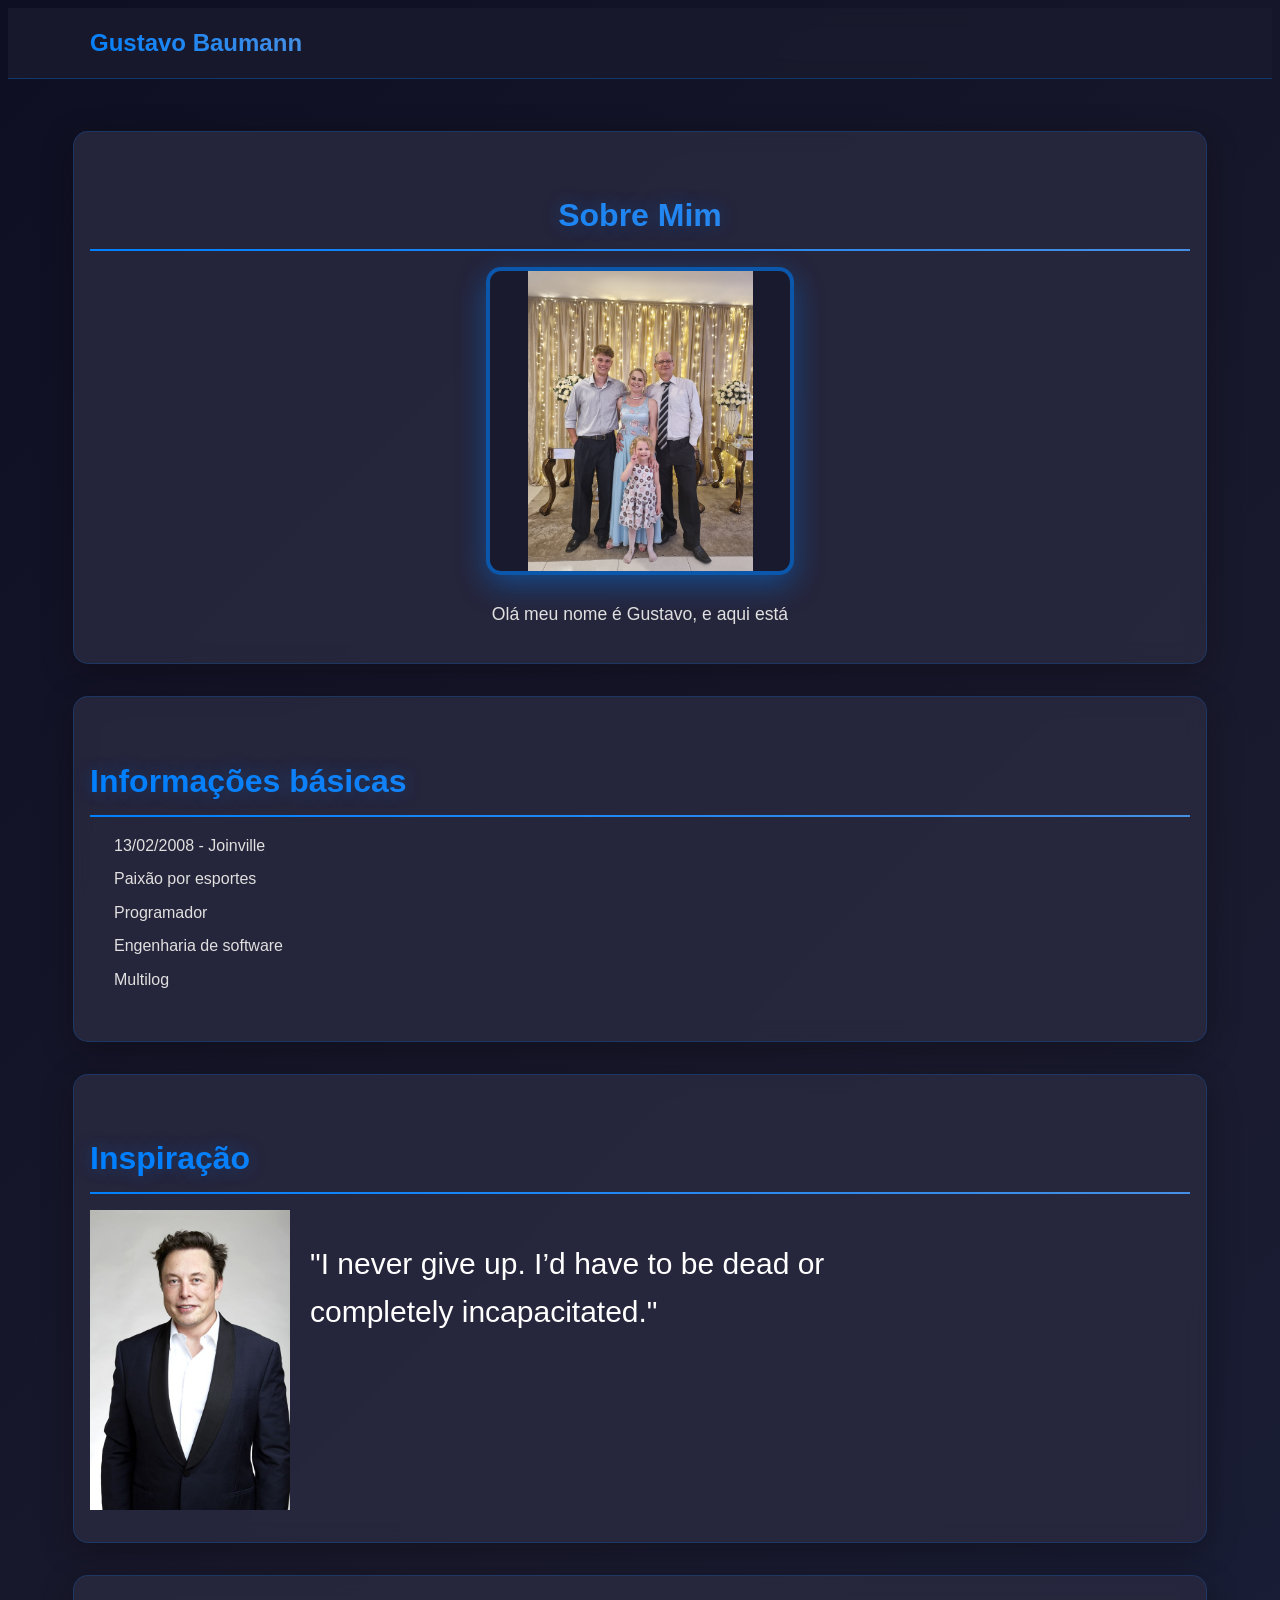
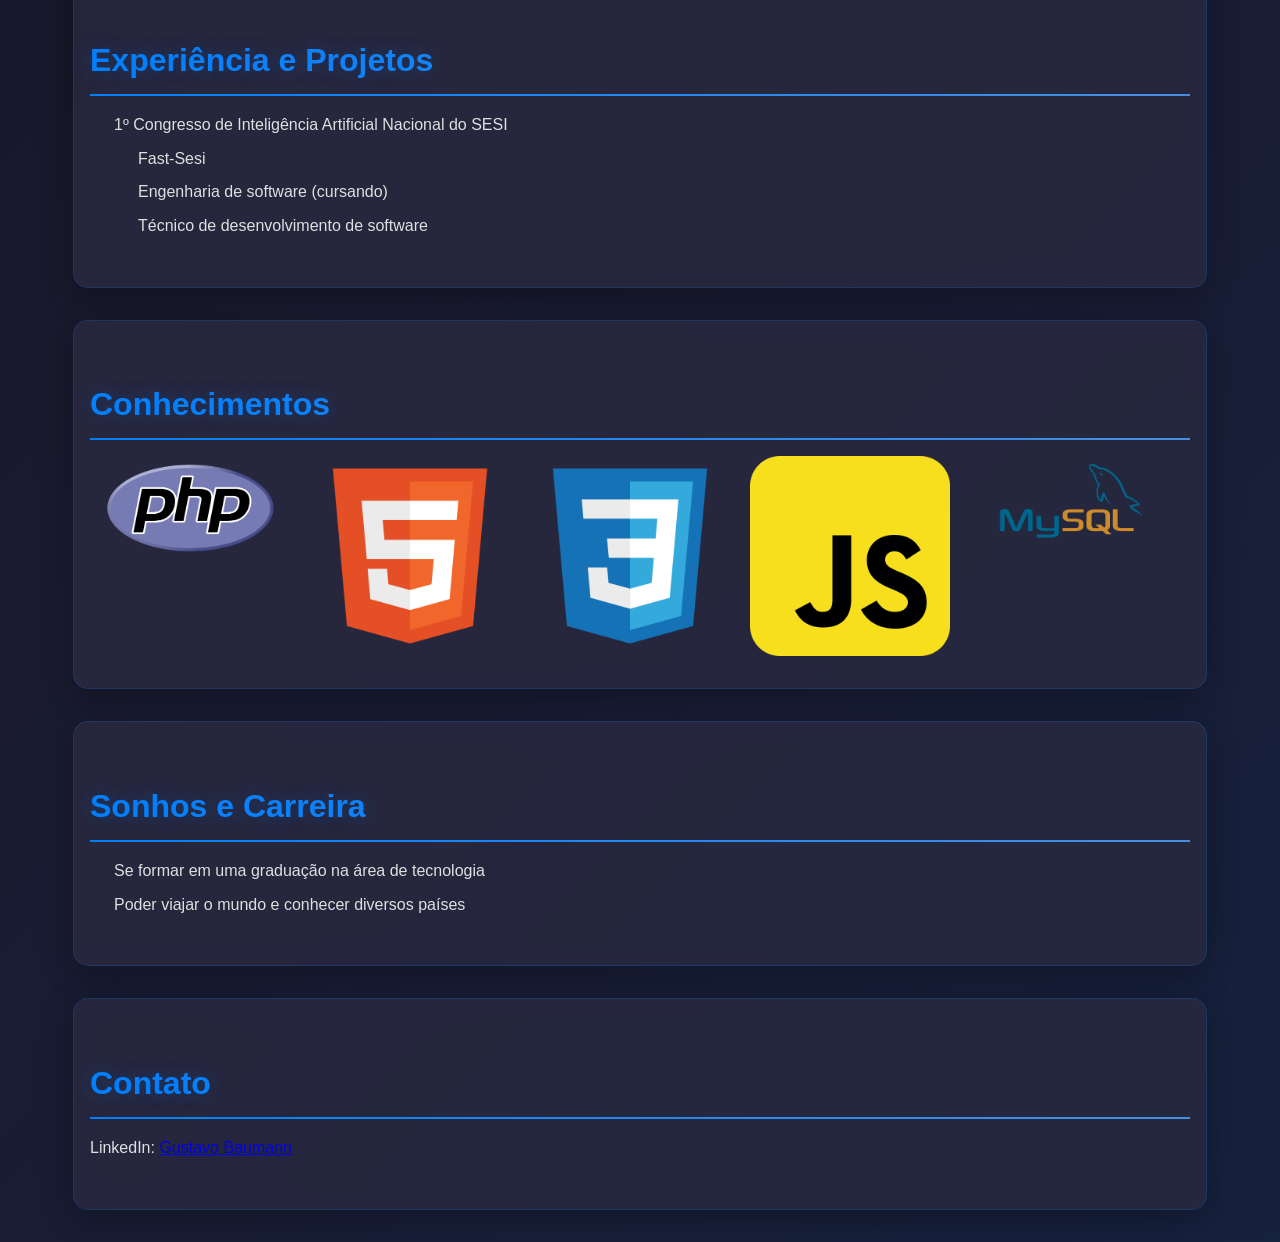
==== gustavo.html @ 427d6c28 "add-" ====
<!DOCTYPE html>
<html lang="pt-BR">
<head>
    <meta charset="UTF-8">
    <meta name="viewport" content="width=device-width, initial-scale=1.0">
    <title>Meu Portfólio - Gustavo</title>
    <link rel="stylesheet" href="style.css">
</head>
<body>

<header>
    <nav>
        <div class="logo">Gustavo Baumann</div>
    </nav>
</header>
<br>
<br>

<!-- SOBRE -->
<section id="about">
    <h2>Sobre Mim</h2>

    <img src="familia.jpg" alt="Foto de Gustavo" class="about-photo">

    <p data-text="Olá meu nome é Gustavo, e aqui está um pouco da minha história de vida."></p>
</section>

<!-- INFORMAÇÕES -->
<section>
    <h2>Informações básicas</h2>

    <ul>
        <li>13/02/2008 - Joinville</li>

        <li onclick="toggleEsportes()" style="cursor:pointer;">
            Paixão por esportes
        </li>

        
            <div id="imagens-esportes" class="galeria">
                <img src="karate.jpg" alt="">
                <img src="mirante.jpg" alt="">
            </div>
        

        <li>Programador</li>
        <li>Engenharia de software</li>
        <li>Multilog</li>
    </ul>
</section>

<!-- INSPIRAÇÃO -->
<section>
    <h2>Inspiração</h2>

    <div class="container">
        <img src="Elon Musk.jpg" alt="Elon Musk">

        <p class="frase">
            "I never give up. I’d have to be dead or completely incapacitated."
        </p>
    </div>
</section>

<!-- EXPERIÊNCIA -->
<section>
    <h2>Experiência e Projetos</h2>

    <ul>
        <li onclick="toggleCongresso()" style="cursor:pointer;">
            1º Congresso de Inteligência Artificial Nacional do SESI
        </li>

        <li>
            <div id="imagens-congresso" class="galeria">
                <img src="congresso.jpg" alt="">
            </div>
        </li>

        <ul>
       <li onclick="toggleFast()" style="cursor:pointer;"> 
    Fast-Sesi
</li>

<li>
    <div id="imagens-fast" class="galeria">
        <img src="fast1.png" alt="">
        <img src="fast2.png" alt="">
    </div>

    <p id="texto-fast" style="display: none;">
       "De todos foi o maior projeto que ja fiz até hoje, 1 ano  desenvolvendo esse aplicativo de gestão de  ferrovias de trem.Através desse acontecimento adquiri uma série de habilidades, como a comunicação,trabalho em equipe e etc...Sem contar também que cada minuto que se passava era valioso. "
    </p>
</li>
        </li>
        <li>Engenharia de software (cursando)</li>
        <li>Técnico de desenvolvimento de software</li>
    </ul>
</section>

<!-- CONHECIMENTOS -->
<section>
    <h2>Conhecimentos</h2>

    <div class="yu">
        <img src="php_horizontal_logo_icon_170852.png">
        <img src="file_type_html_icon_130541.png">
        <img src="file_type_css_icon_130661.png">
        <img src="javascript_icon_130900.png">
        <img src="mysql_logo_icon_169941.png">
    </div>
</section>


<section>
    <h2>Sonhos e Carreira</h2>
    <ul>

    <li> Se formar em uma graduação na área de tecnologia </li>

    <li> Poder viajar o mundo e conhecer diversos países</li>
   </ul>


    
       
</section>


<!-- CONTATO -->
<section id="contact">
    <h2>Contato</h2>

    <p>
        LinkedIn:
        <a href="https://www.linkedin.com" target="_blank">
            Gustavo Baumann
        </a>
    </p>
</section>

<script src="script.js"></script>
</body>
</html>
---- style.css ----
n/* Reset some default styles */
* {
    margin: 0;
    padding: 0;
    box-sizing: border-box;
}

body {
    font-family: 'Segoe UI', Tahoma, Geneva, Verdana, sans-serif;
    line-height: 1.6;
    background: linear-gradient(135deg, #0f0f23 0%, #1a1a2e 50%, #16213e 100%); /* Cool dark gradient */
    color: #e0e0e0;
    min-height: 100vh;
}

header {
    background: rgba(26, 26, 46, 0.9); /* Semi-transparent dark header */
    backdrop-filter: blur(10px);
    color: #fff;
    padding: 1rem 0;
    position: sticky;
    top: 0;
    z-index: 1000;
    border-bottom: 1px solid rgba(0, 128, 255, 0.3);
}

nav {
    width: 90%;
    max-width: 1100px;
    margin: 0 auto;
    display: flex;
    justify-content: space-between;
    align-items: center;
}

nav .logo {
    font-size: 1.5rem;
    font-weight: bold;
    background: linear-gradient(45deg, #0080ff, #4a90e2);
    -webkit-background-clip: text;
    -webkit-text-fill-color: transparent;
    background-clip: text;
}

nav img {
    max-width: 150px;
    max-height: 150px;
    border-radius: 50%;
    object-fit: cover;
    margin-left: 1rem;
    border: 2px solid rgba(0, 128, 255, 0.3);
    transition: all 0.3s ease;
}

nav img:hover {
    border-color: #0080ff;
    box-shadow: 0 0 15px rgba(0, 128, 255, 0.5);
    transform: scale(1.05);
}

nav ul {
    list-style: none;
    display: flex;
}

nav ul li {
    margin-left: 1.5rem;
}

nav ul li a {
    color: #fff;
    text-decoration: none;
    font-weight: 600;
    transition: all 0.3s ease;
    position: relative;
}

nav ul li a::before {
    content: '';
    position: absolute;
    bottom: -5px;
    left: 0;
    width: 0;
    height: 2px;
    background: linear-gradient(45deg, #0080ff, #4a90e2);
    transition: width 0.3s ease;
}

nav ul li a:hover::before {
    width: 100%;
}

nav ul li a:hover {
    color: #0080ff;
    text-shadow: 0 0 10px rgba(0, 128, 255, 0.5);
}

section {
    padding: 2rem 1rem;
    max-width: 1100px;
    margin: 0 auto 2rem auto;
    background: rgba(42, 42, 64, 0.8);
    backdrop-filter: blur(10px);
    border-radius: 15px;
    box-shadow: 0 8px 32px rgba(0, 0, 0, 0.3);
    border: 1px solid rgba(0, 128, 255, 0.2);
    transition: transform 0.3s ease, box-shadow 0.3s ease;
}

section:hover {
    transform: translateY(-5px);
    box-shadow: 0 12px 40px rgba(0, 128, 255, 0.2);
}

h2 {
    margin-bottom: 1rem;
    background: linear-gradient(45deg, #0080ff, #4a90e2);
    -webkit-background-clip: text;
    -webkit-text-fill-color: transparent;
    background-clip: text;
    border-bottom: 2px solid transparent;
    border-image: linear-gradient(45deg, #0080ff, #4a90e2) 1;
    padding-bottom: 0.5rem;
    font-size: 2rem;
    text-shadow: 0 0 20px rgba(0, 128, 255, 0.3);
}

#about {
    text-align: center;
}

.about-photo {
    width: 300px;
    height: 300px;
    border-radius: 15px;
    object-fit: contain;
    border: 4px solid rgba(0, 128, 255, 0.6);
    box-shadow: 0 10px 30px rgba(0, 128, 255, 0.4);
    transition: all 0.3s ease;
    margin: 0 auto 1.5rem auto;
    display: block;
    background-color: #1a1a2e;
}

.about-photo:hover {
    transform: scale(1.1);
    box-shadow: 0 15px 40px rgba(0, 128, 255, 0.6);
    border-color: #0080ff;
}

#about p {
    max-width: 700px;
    margin: 0 auto;
    line-height: 1.8;
    font-size: 1.1rem;
    text-align: center;
}

.project {
    margin-bottom: 1rem;
    padding: 1rem;
    background: rgba(26, 26, 46, 0.5);
    border-radius: 10px;
    transition: all 0.3s ease;
}

.project:hover {
    background: rgba(26, 26, 46, 0.8);
    box-shadow: 0 5px 15px rgba(0, 128, 255, 0.2);
}

.project img {
    width: 100%;
    border-radius: 10px;
    transition: all 0.3s ease;
    display: block;
    margin-bottom: 0.5rem;
    box-shadow: 0 4px 15px rgba(0, 0, 0, 0.3);
    object-fit: contain;
}

.project img:hover {
    transform: scale(1.15) rotate(2deg);
    box-shadow: 0 8px 25px rgba(0, 128, 255, 0.4);
    filter: brightness(1.1);
}

ul {
    list-style-type: disc;
    padding-left: 1.5rem;
    list-style: none;
}

ul li {
    margin-bottom: 0.5rem;
    transition: color 0.3s ease;

}

ul li:hover {
    color: #0080ff;
}

form label {
    display: block;
    margin-bottom: 0.5rem;
    font-weight: 600;
    color: #4a90e2;
}

form input[type="text"],
form input[type="email"],
form textarea {
    width: 100%;
    padding: 0.75rem;
    margin-bottom: 1rem;
    border: 1px solid rgba(0, 128, 255, 0.3);
    border-radius: 8px;
    font-family: inherit;
    font-size: 1rem;
    background: rgba(26, 26, 46, 0.5);
    color: #e0e0e0;
    transition: all 0.3s ease;
}

form input[type="text"]:focus,
form input[type="email"]:focus,
form textarea:focus {
    border-color: #0080ff;
    box-shadow: 0 0 10px rgba(0, 128, 255, 0.3);
    outline: none;
}

form textarea {
    resize: vertical;
    min-height: 100px;
}

form button {
    background: linear-gradient(45deg, #0080ff, #4a90e2);
    color: #fff;
    border: none;
    padding: 0.75rem 1.5rem;
    font-size: 1rem;
    border-radius: 8px;
    cursor: pointer;
    transition: all 0.3s ease;
    box-shadow: 0 4px 15px rgba(0, 128, 255, 0.3);
}

form button:hover {
    transform: translateY(-2px);
    box-shadow: 0 6px 20px rgba(0, 128, 255, 0.4);
    background: linear-gradient(45deg, #0066cc, #1976d2);
}

@media (max-width: 768px) {
    nav ul {
        flex-direction: column;
        background: rgba(26, 26, 46, 0.95);
        backdrop-filter: blur(10px);
        position: absolute;
        top: 60px;
        right: 0;
        width: 200px;
        display: none;
        border-radius: 0 0 10px 10px;
        border: 1px solid rgba(0, 128, 255, 0.3);
        border-top: none;
    }

    nav ul.show {
        display: flex;
    }

    nav ul li {
        margin: 1rem 0;
        text-align: center;
    }

    nav .menu-toggle {
        display: block;
        cursor: pointer;
        color: #fff;
        font-size: 1.5rem;
    }
}



#login{
 margin-bottom: 1rem;
    background: linear-gradient(45deg, #0080ff, #4a90e2);
    -webkit-background-clip: text;
    -webkit-text-fill-color: transparent;
    background-clip: text;
    border-bottom: 2px solid transparent;
    border-image: linear-gradient(45deg, #0080ff, #4a90e2) 1;
    padding-bottom: 0.5rem;
    font-size: 50px;
    text-shadow: 0 0 20px rgba(0, 128, 255, 0.3);
}




.play-btn {
    font-size: 40px;
    background: linear-gradient(45deg, #0080ff, #4a90e2);
    color: white;

    border: none;
    padding: 20px 30px;
    border-radius: 50%;
    cursor: pointer;
    transition: 0.3s;

    box-shadow:
        0 0 10px rgba(0,128,255,0.6),
        0 0 20px rgba(0,128,255,0.5),
        0 0 40px rgba(74,144,226,0.4);
}

.play-btn:hover {
    transform: scale(1.2);

    box-shadow:
        0 0 20px rgba(0,128,255,0.8),
        0 0 40px rgba(74,144,226,0.7),
        0 0 80px rgba(74,144,226,0.6);
}


.container{
    display: flex;
    align-items: flex-start;
}

.container img{
    width: 200px;
    margin-right: 20px;
}

.frase{
    color: white;
    max-width: 600px;
    font-size: 30px;
  
}

.yu{
 display: flex;
align-items: flex-start;

}

.yu img{
 width: 200px;
    margin-right: 20px;
}


.iu{
display: block; /* troque flex por block */
align-items: flex-start;
margin-right: 100px;


}

.iu img{
 width: 200px;
    margin-right: 20px;
    justify-content: baseline;
margin-top: 50px;

}

/* ===== CORREÇÃO DAS IMAGENS AO CLICAR ===== */

.galeria {
    display: none;
    list-style: none;
    margin-top: 10px;
}

.galeria img {
    width: 200px;
    border-radius: 10px;
    margin-right: 10px;
    transition: 0.3s;
}

/* animação suave */
.galeria img:hover {
    transform: scale(1.1);
}

li {
    color: #e0e0e0;
}

li[onclick] {
    color: #e0e0e0;
}

li[onclick]:hover {
    color: #0080ff;
}
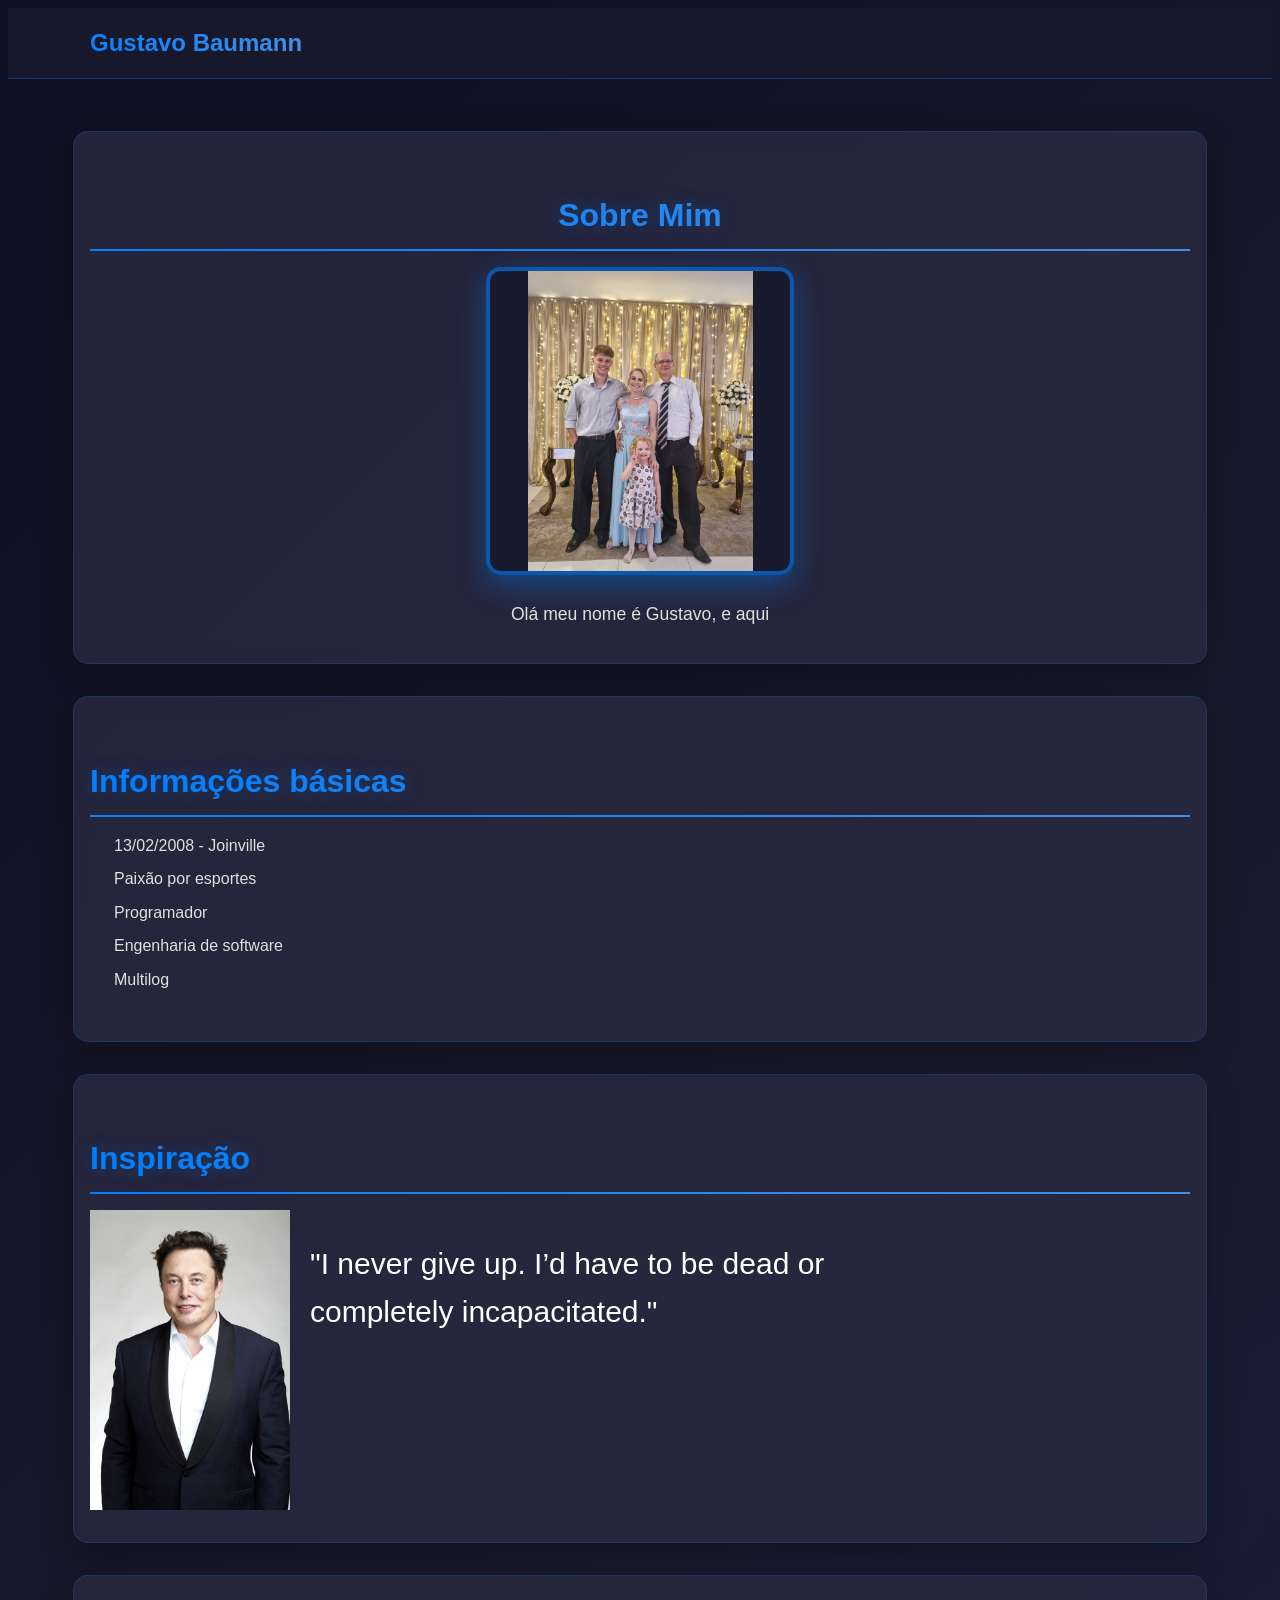
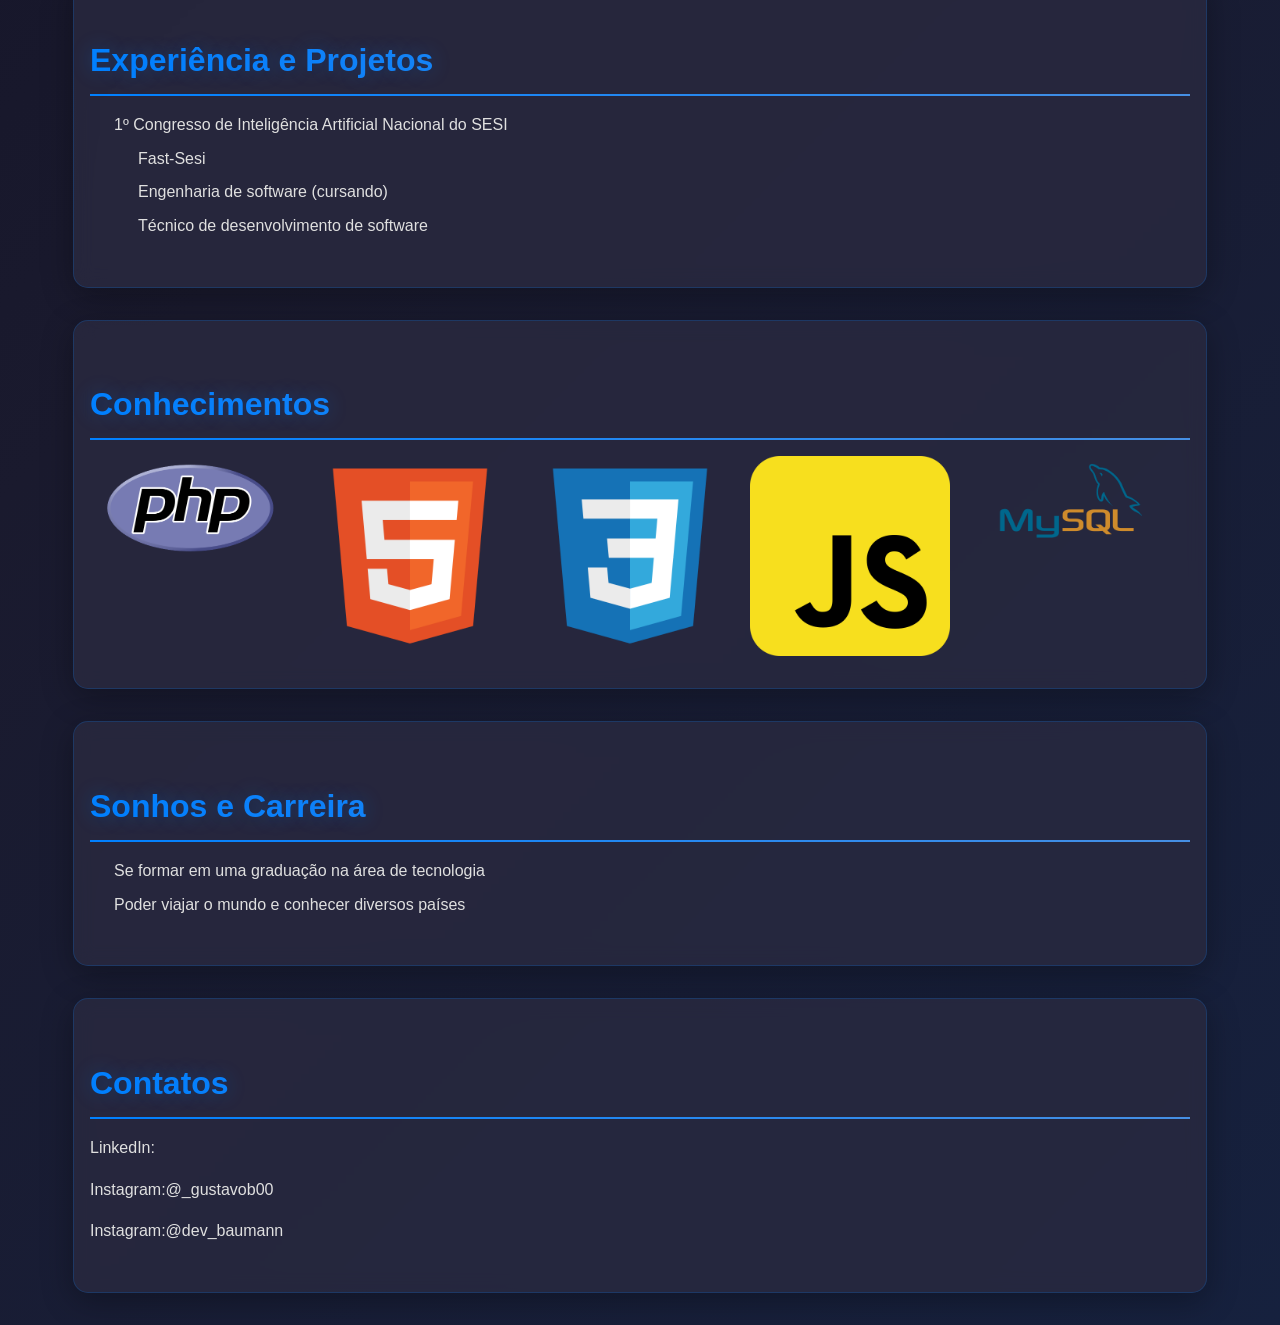
==== commit e0f950fd: "add-" ====
--- a/gustavo.html
+++ b/gustavo.html
@@ -129,14 +129,30 @@
 
 <!-- CONTATO -->
 <section id="contact">
-    <h2>Contato</h2>
+    <h2>Contatos</h2>
 
     <p>
         LinkedIn:
         <a href="https://www.linkedin.com" target="_blank">
-            Gustavo Baumann
+           
         </a>
     </p>
+
+    <p>
+        Instagram:@_gustavob00
+        <a href="https://www.instagram.com/_gustavob00/" target="_blank">
+           
+        </a>
+    </p>
+
+
+    <p>
+        Instagram:@dev_baumann
+        <a href="https://www.instagram.com/dev_baumann/" target="_blank">      
+        </a>
+    </p>
+
+
 </section>
 
 <script src="script.js"></script>
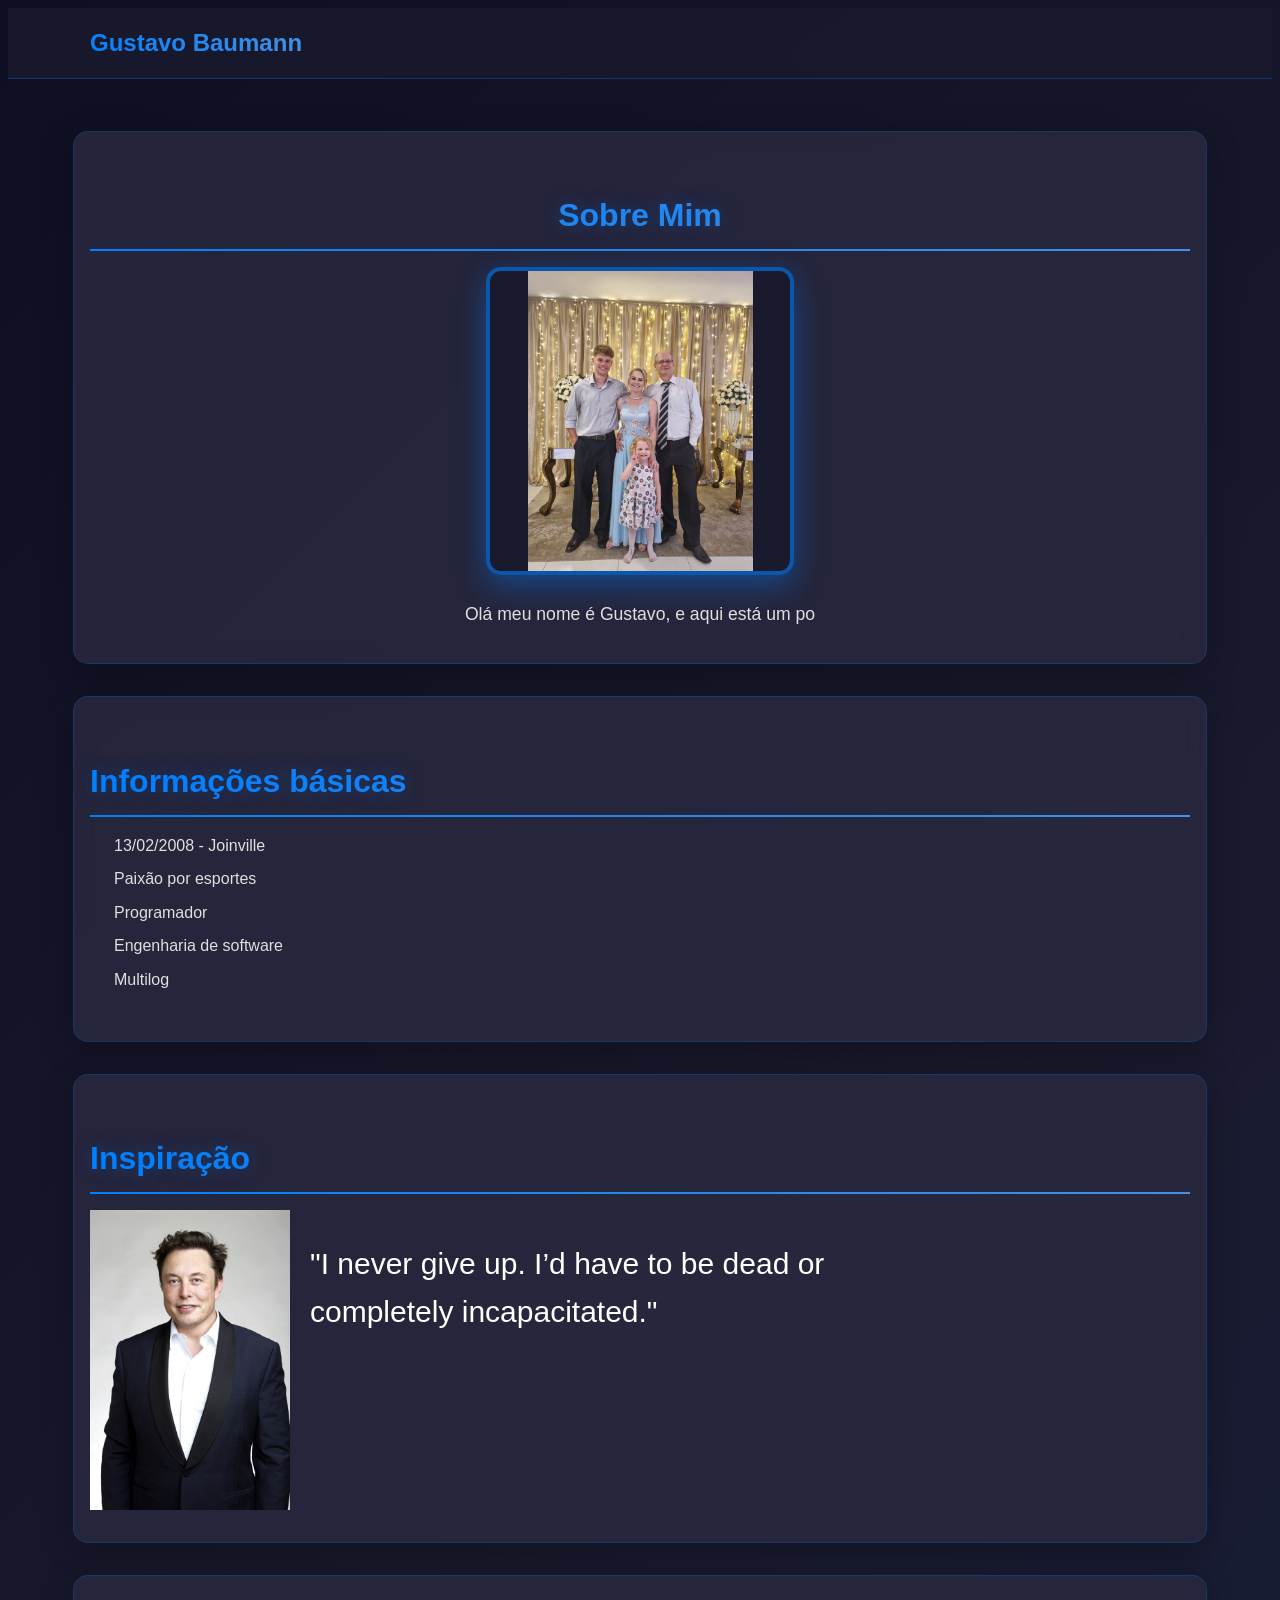
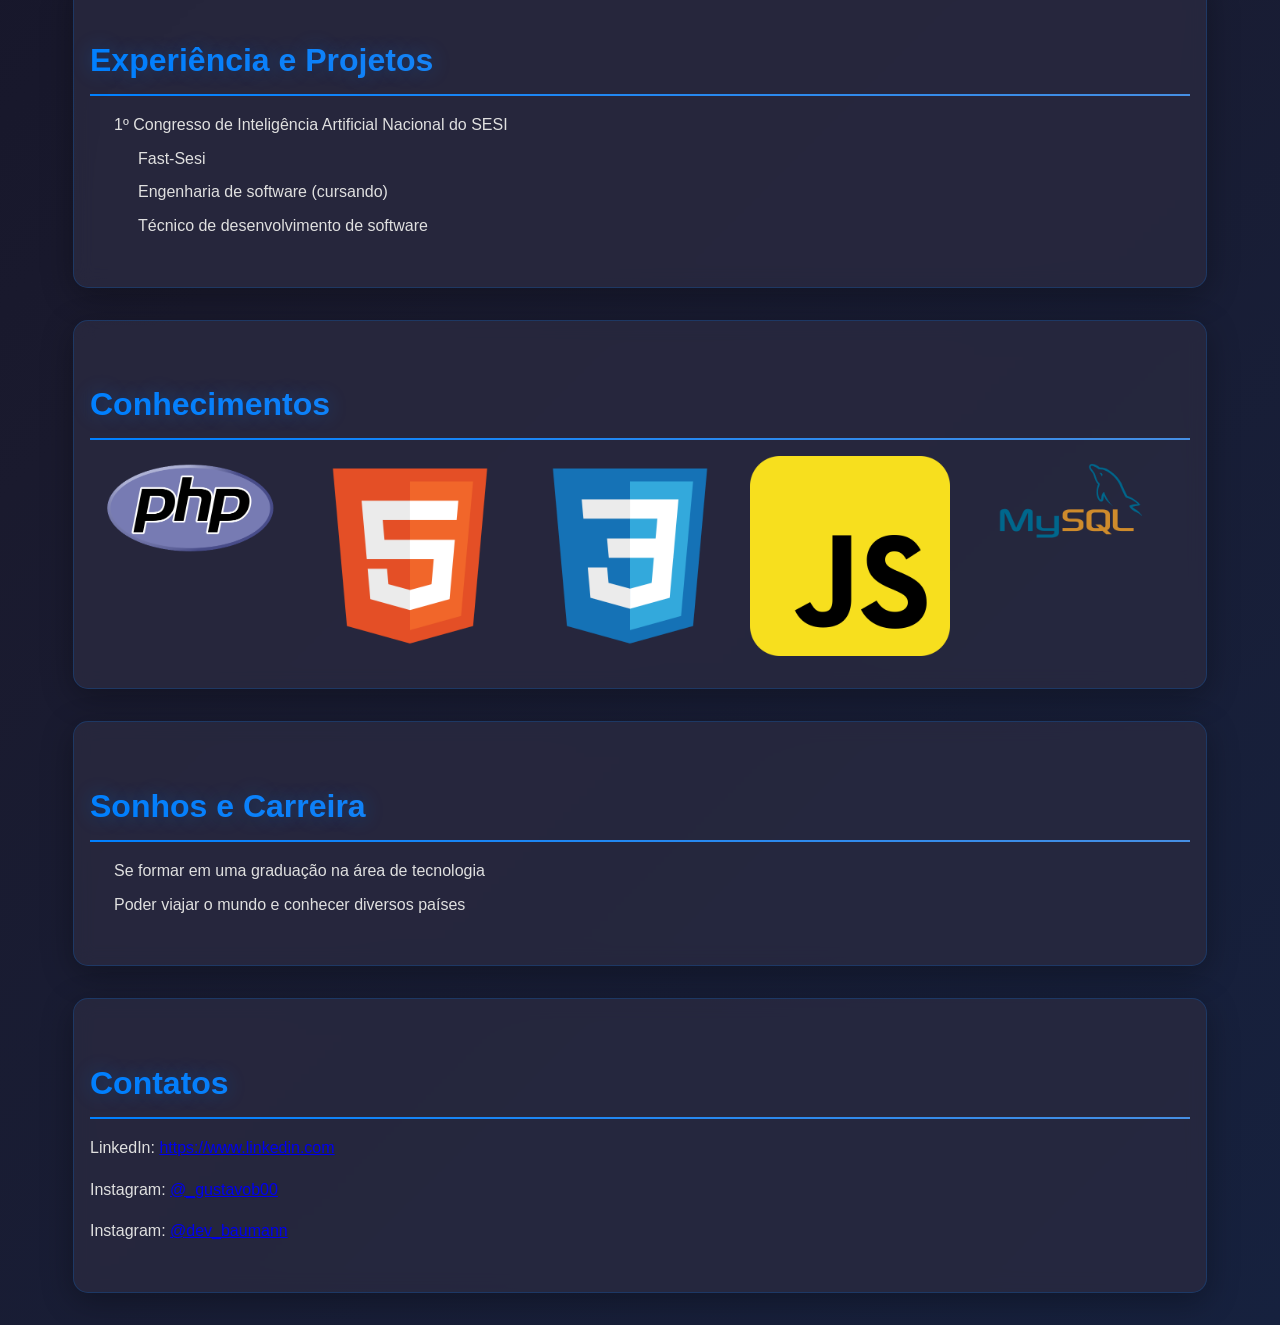
==== commit 02e1b034: "add-" ====
--- a/gustavo.html
+++ b/gustavo.html
@@ -133,23 +133,18 @@
 
     <p>
         LinkedIn:
-        <a href="https://www.linkedin.com" target="_blank">
-           
-        </a>
+        <a href="https://www.linkedin.com" target="_blank">https://www.linkedin.com</a>
     </p>
 
     <p>
-        Instagram:@_gustavob00
-        <a href="https://www.instagram.com/_gustavob00/" target="_blank">
-           
-        </a>
+        Instagram:
+        <a href="https://www.instagram.com/_gustavob00/" target="_blank"> @_gustavob00 </a>
     </p>
 
 
     <p>
-        Instagram:@dev_baumann
-        <a href="https://www.instagram.com/dev_baumann/" target="_blank">      
-        </a>
+        Instagram:
+        <a href="https://www.instagram.com/dev_baumann/" target="_blank"> @dev_baumann</a>
     </p>
 
 
